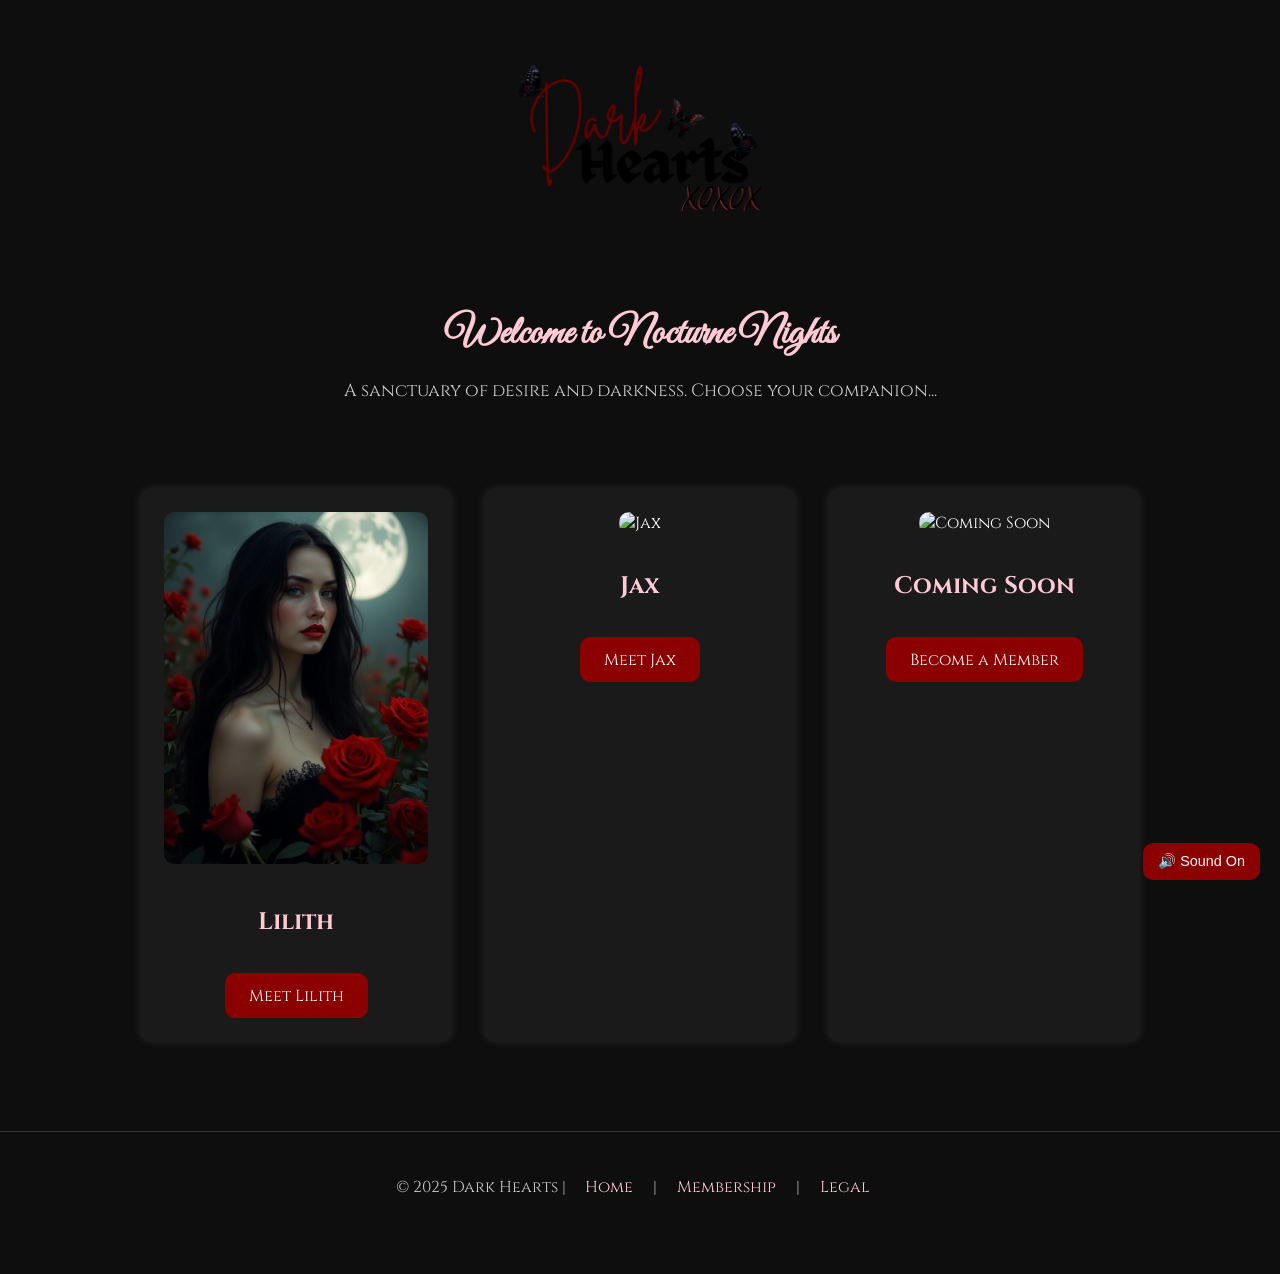
==== index.html @ 301b4809 "Update index.html" ====
<!DOCTYPE html>
<html lang="en">
<head>
  <meta charset="UTF-8">
  <meta name="viewport" content="width=device-width, initial-scale=1.0">
  <title>Welcome to Dark Hearts</title>
  <link href="https://fonts.googleapis.com/css2?family=Cinzel&family=Great+Vibes&display=swap" rel="stylesheet">
  <style>
    body {
      background-color: #0e0e0e;
      color: #fff;
      font-family: 'Cinzel', serif;
      margin: 0;
      padding: 0;
      text-align: center;
    }
    header img {
      width: 250px;
      margin: 2em auto 1em auto;
      display: block;
    }
    h1 {
      font-family: 'Great Vibes', cursive;
      color: #ffcad4;
      font-size: 2.5em;
      margin-bottom: 0.5em;
    }
    p {
      color: #ccc;
      font-size: 1.1em;
      margin-bottom: 3em;
    }
    .companions-grid {
      display: grid;
      grid-template-columns: repeat(auto-fit, minmax(200px, 1fr));
      gap: 2em;
      max-width: 1000px;
      margin: auto;
      padding: 2em;
    }
    .companion-card {
      background-color: #1a1a1a;
      padding: 1.5em;
      border-radius: 12px;
      box-shadow: 0 0 10px rgba(255, 202, 212, 0.1);
      transition: transform 0.3s, box-shadow 0.3s;
    }
    .companion-card:hover {
      transform: scale(1.05);
      box-shadow: 0 0 20px rgba(255, 202, 212, 0.3);
    }
    .companion-card img {
      width: 100%;
      border-radius: 10px;
      margin-bottom: 1em;
    }
    .companion-card a {
      display: inline-block;
      margin-top: 1em;
      padding: 0.7em 1.5em;
      background-color: #8b0000;
      color: #fff;
      border-radius: 10px;
      text-decoration: none;
    }
    footer {
      margin-top: 4em;
      font-size: 0.9em;
      color: #888;
      padding: 2em 0;
      border-top: 1px solid #333;
    }
    footer a {
      color: #ffcad4;
      margin: 0 1em;
      text-decoration: none;
    }
    #toggleAudio {
      position: fixed;
      bottom: 20px;
      right: 20px;
      background: #8b0000;
      color: #fff;
      border: none;
      padding: 10px 15px;
      border-radius: 10px;
      cursor: pointer;
      font-size: 0.9em;
      z-index: 999;
    }
  </style>
</head>

<body>

  <audio id="ambientAudio" loop autoplay muted>
    <source src="audio/Welcome-Dark-Hearts.mp3" type="audio/mpeg">
  </audio>
  <button id="toggleAudio">🔊 Sound On</button>

  <header>
    <img src="images/Dark-Hearts-Logo-official.png" alt="Dark Hearts Logo">
  </header>

  <h1>Welcome to Nocturne Nights</h1>
  <p>A sanctuary of desire and darkness. Choose your companion...</p>
  <div class="companions-grid">
    <!-- Lilith Card -->
    <div class="companion-card">
      <img src="images/lilithportrait.png" alt="Lilith">
      <h2 style="color: #ffcad4;">Lilith</h2>
      <a href="lilith-profile.html">Meet Lilith</a>
    </div>

    <!-- Jax Card -->
    <div class="companion-card">
      <img src="images/jaxportrait.png" alt="Jax">
      <h2 style="color: #ffcad4;">Jax</h2>
      <a href="jax-profile.html">Meet Jax</a>
    </div>

    <!-- Future Companion Placeholder -->
    <div class="companion-card">
      <img src="images/comingsoon.png" alt="Coming Soon">
      <h2 style="color: #ffcad4;">Coming Soon</h2>
      <a href="membership.html">Become a Member</a>
    </div>
  </div>
  <footer>
    <p>
      &copy; 2025 Dark Hearts |  
      <a href="index.html">Home</a> |
      <a href="membership.html">Membership</a> |
      <a href="legal.html">Legal</a>
    </p>
  </footer>

  <script>
    const audio = document.getElementById('ambientAudio');
    const toggle = document.getElementById('toggleAudio');
    window.addEventListener('click', () => {
      if (audio.muted) {
        audio.muted = false;
        audio.play();
        toggle.textContent = '🔇 Sound Off';
      }
    }, { once: true });
    toggle.addEventListener('click', () => {
      if (audio.paused) {
        audio.play();
        toggle.textContent = '🔇 Sound Off';
      } else {
        audio.pause();
        toggle.textContent = '🔊 Sound On';
      }
    });
  </script>

</body>
</html>
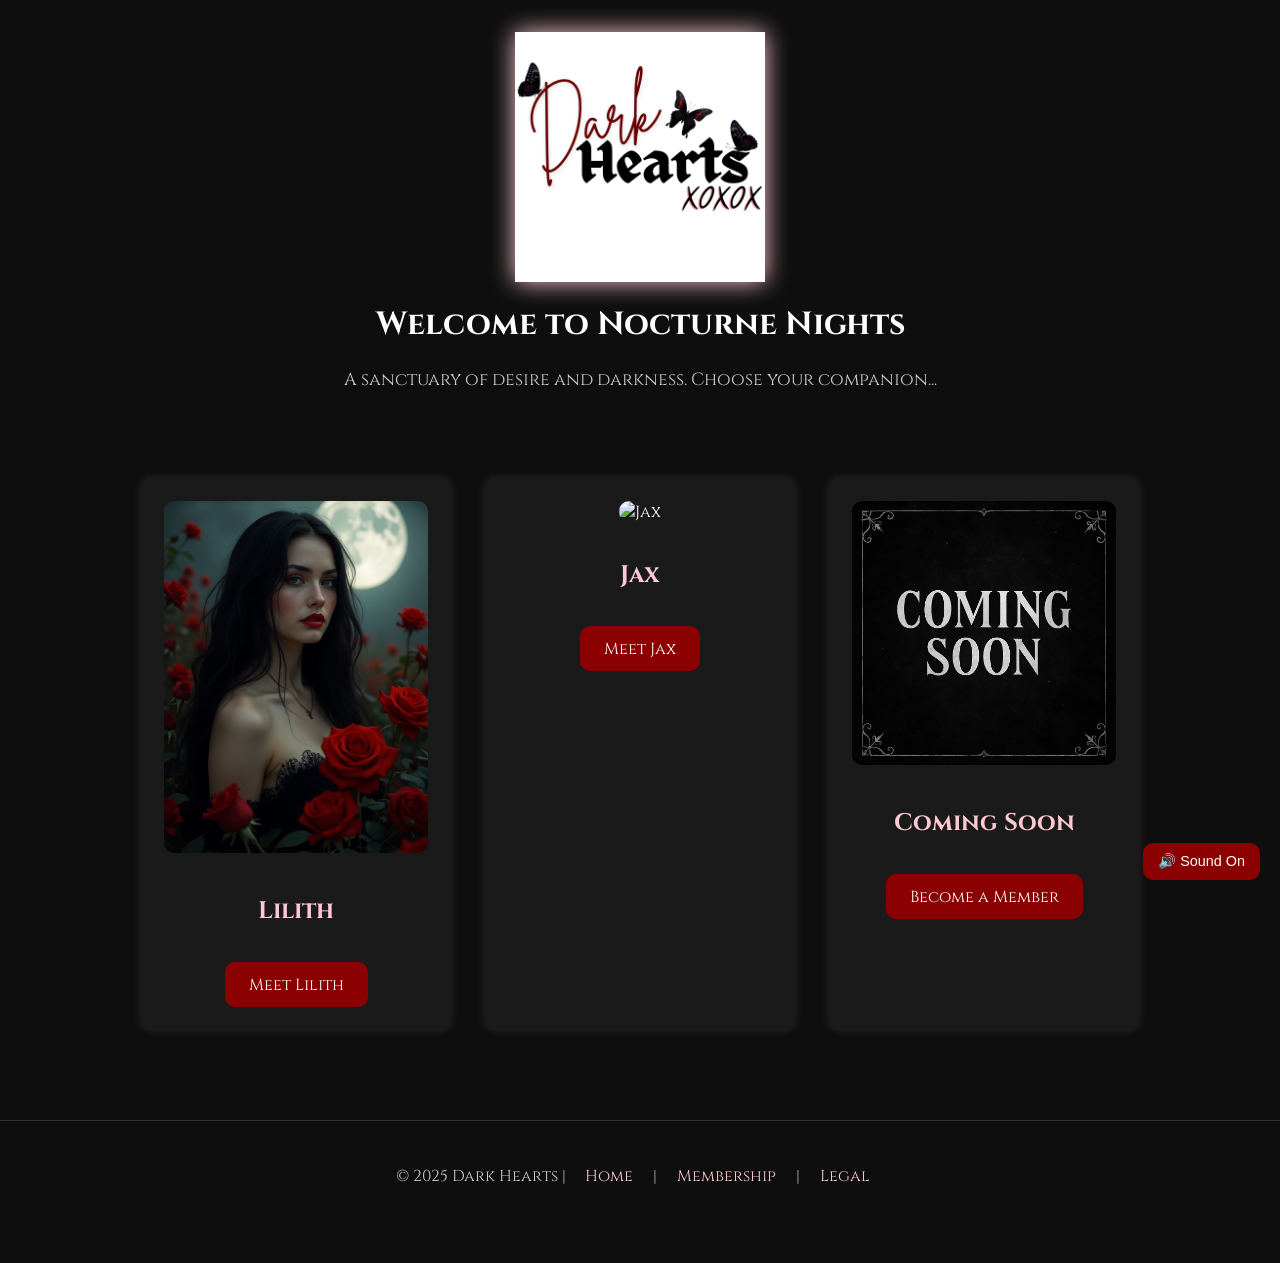
==== commit dc5bf056: "Update index.html" ====
--- a/index.html
+++ b/index.html
@@ -15,9 +15,11 @@
       text-align: center;
     }
     header img {
-      width: 250px;
-      margin: 2em auto 1em auto;
-      display: block;
+  width: 250px;
+  margin: 2em auto 1em auto;
+  display: block;
+  filter: drop-shadow(0 0 12px #ffcad4);
+}
     }
     h1 {
       font-family: 'Great Vibes', cursive;
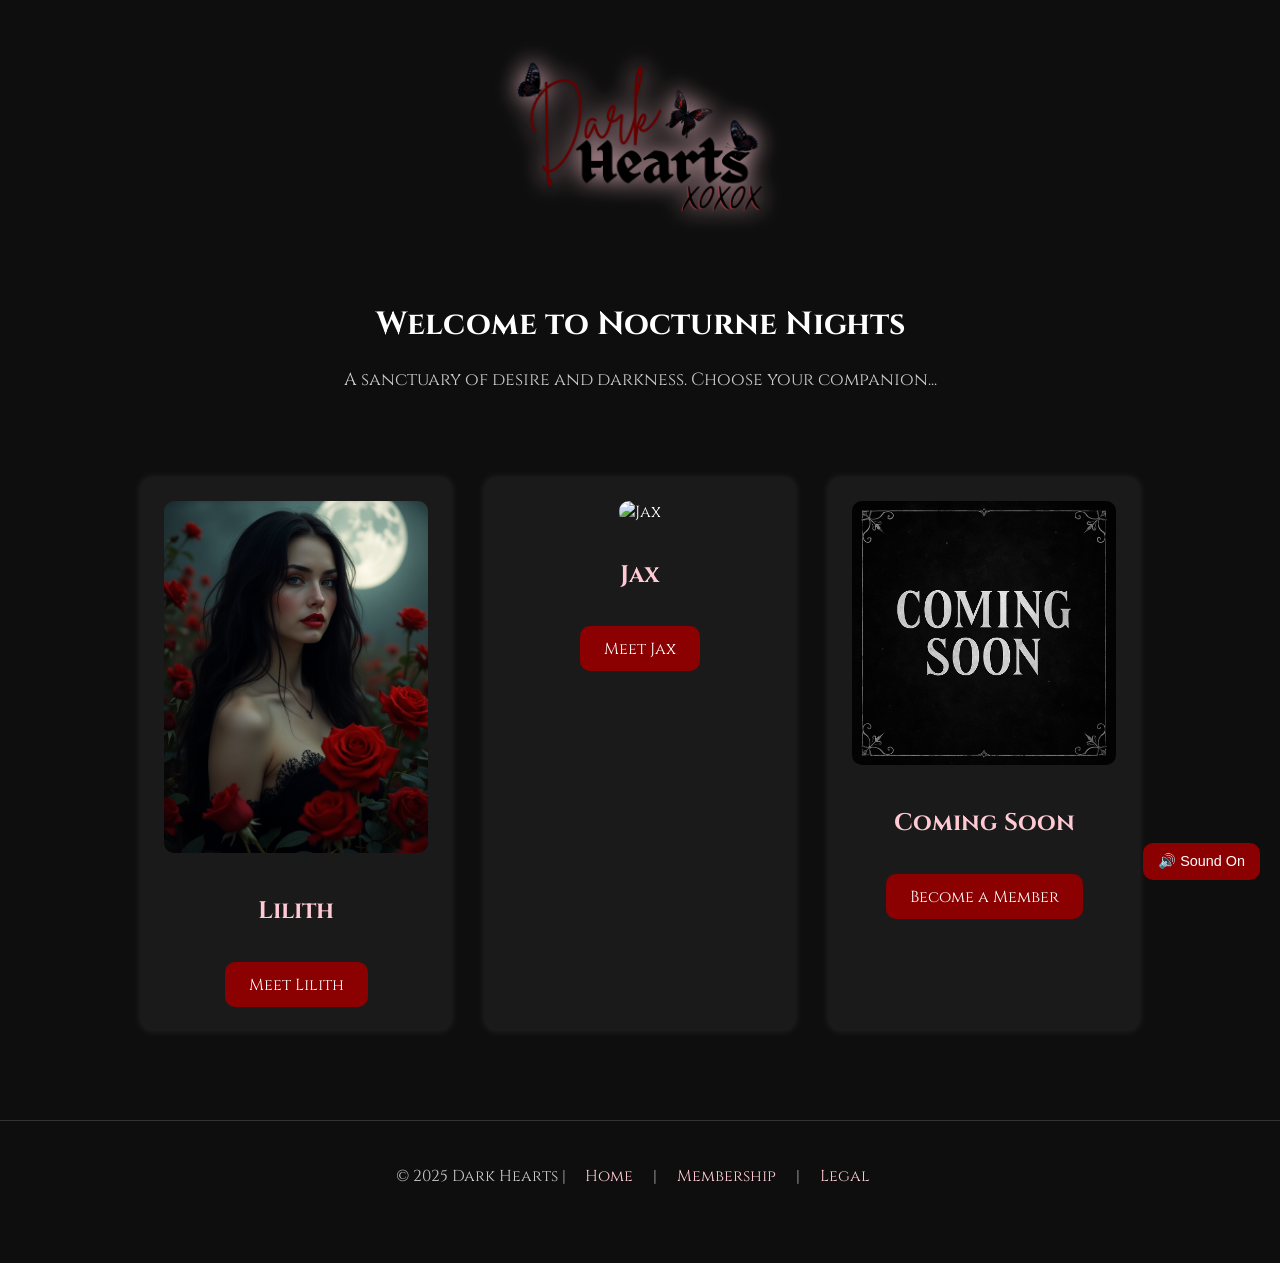
==== commit 9d0e7294: "Update index.html" ====
--- a/index.html
+++ b/index.html
@@ -94,6 +94,17 @@
 </head>
 
 <body>
+<!-- Butterfly Swarm -->
+<div class="butterfly" style="left: 5%; animation-delay: 0s;"></div>
+<div class="butterfly" style="left: 15%; animation-delay: 3s;"></div>
+<div class="butterfly" style="left: 25%; animation-delay: 6s;"></div>
+<div class="butterfly" style="left: 35%; animation-delay: 1s;"></div>
+<div class="butterfly" style="left: 45%; animation-delay: 5s;"></div>
+<div class="butterfly" style="left: 55%; animation-delay: 2s;"></div>
+<div class="butterfly" style="left: 65%; animation-delay: 4s;"></div>
+<div class="butterfly" style="left: 75%; animation-delay: 7s;"></div>
+<div class="butterfly" style="left: 85%; animation-delay: 6s;"></div>
+<div class="butterfly" style="left: 95%; animation-delay: 3s;"></div>
 
   <audio id="ambientAudio" loop autoplay muted>
     <source src="audio/Welcome-Dark-Hearts.mp3" type="audio/mpeg">
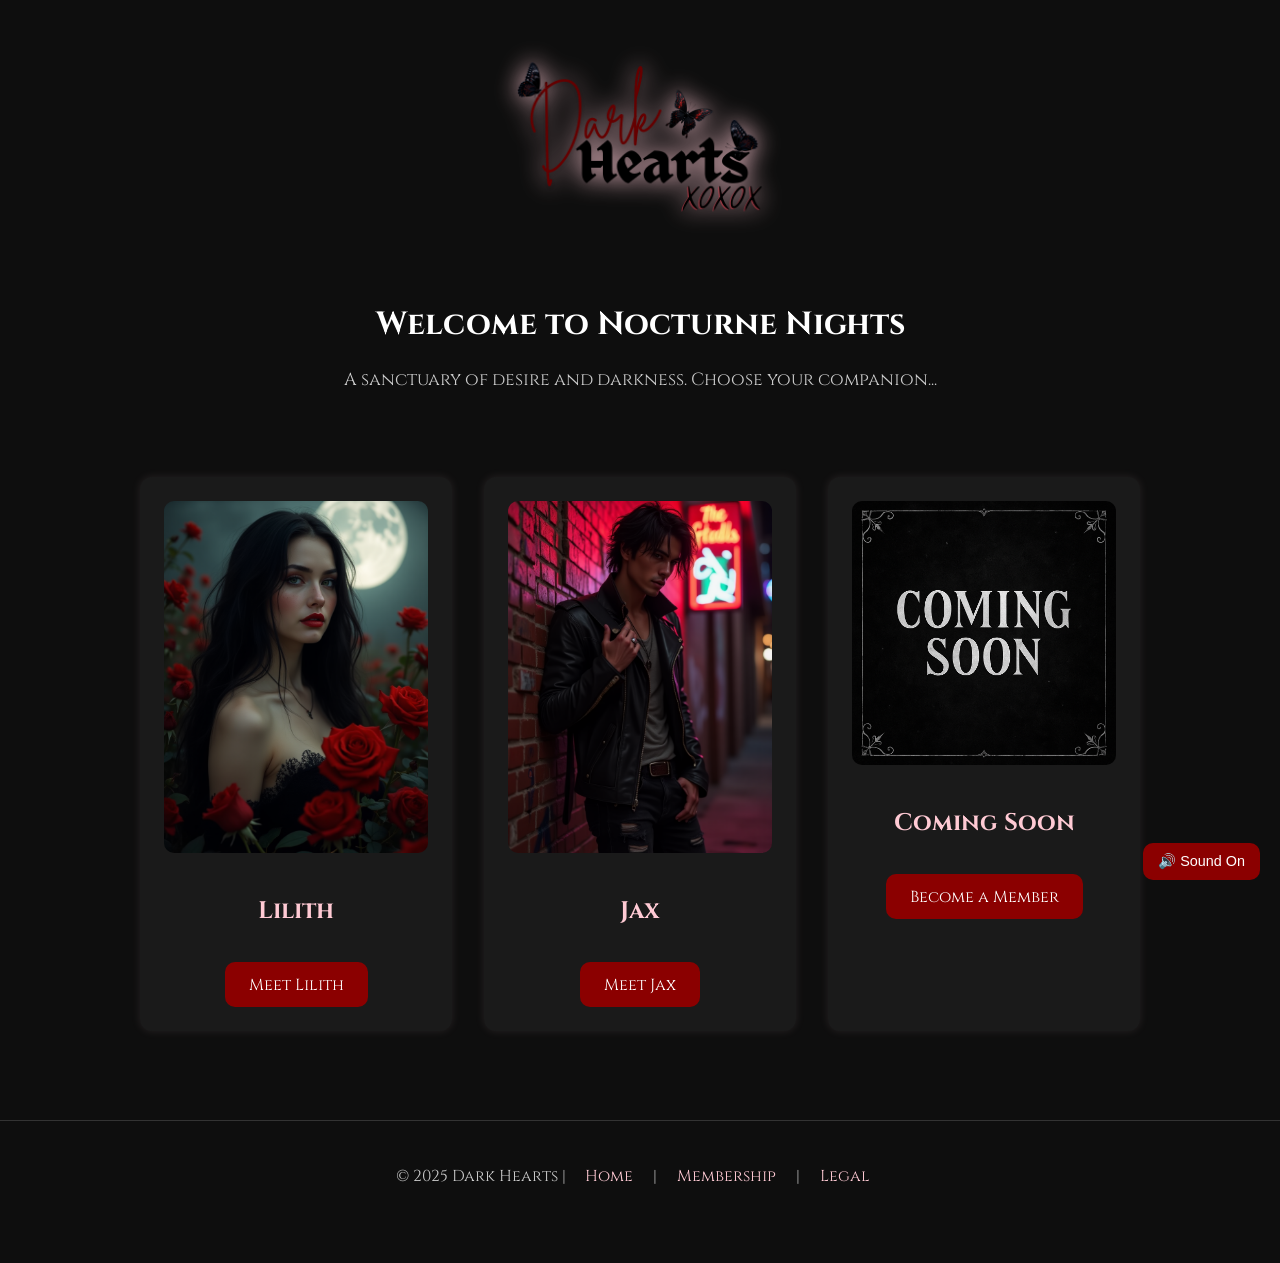
==== commit d8d9ab0b: "Update index.html" ====
--- a/index.html
+++ b/index.html
@@ -127,7 +127,7 @@
 
     <!-- Jax Card -->
     <div class="companion-card">
-      <img src="images/jaxportrait.png" alt="Jax">
+      <img src="images/Jax1.png" alt="Jax">
       <h2 style="color: #ffcad4;">Jax</h2>
       <a href="jax-profile.html">Meet Jax</a>
     </div>
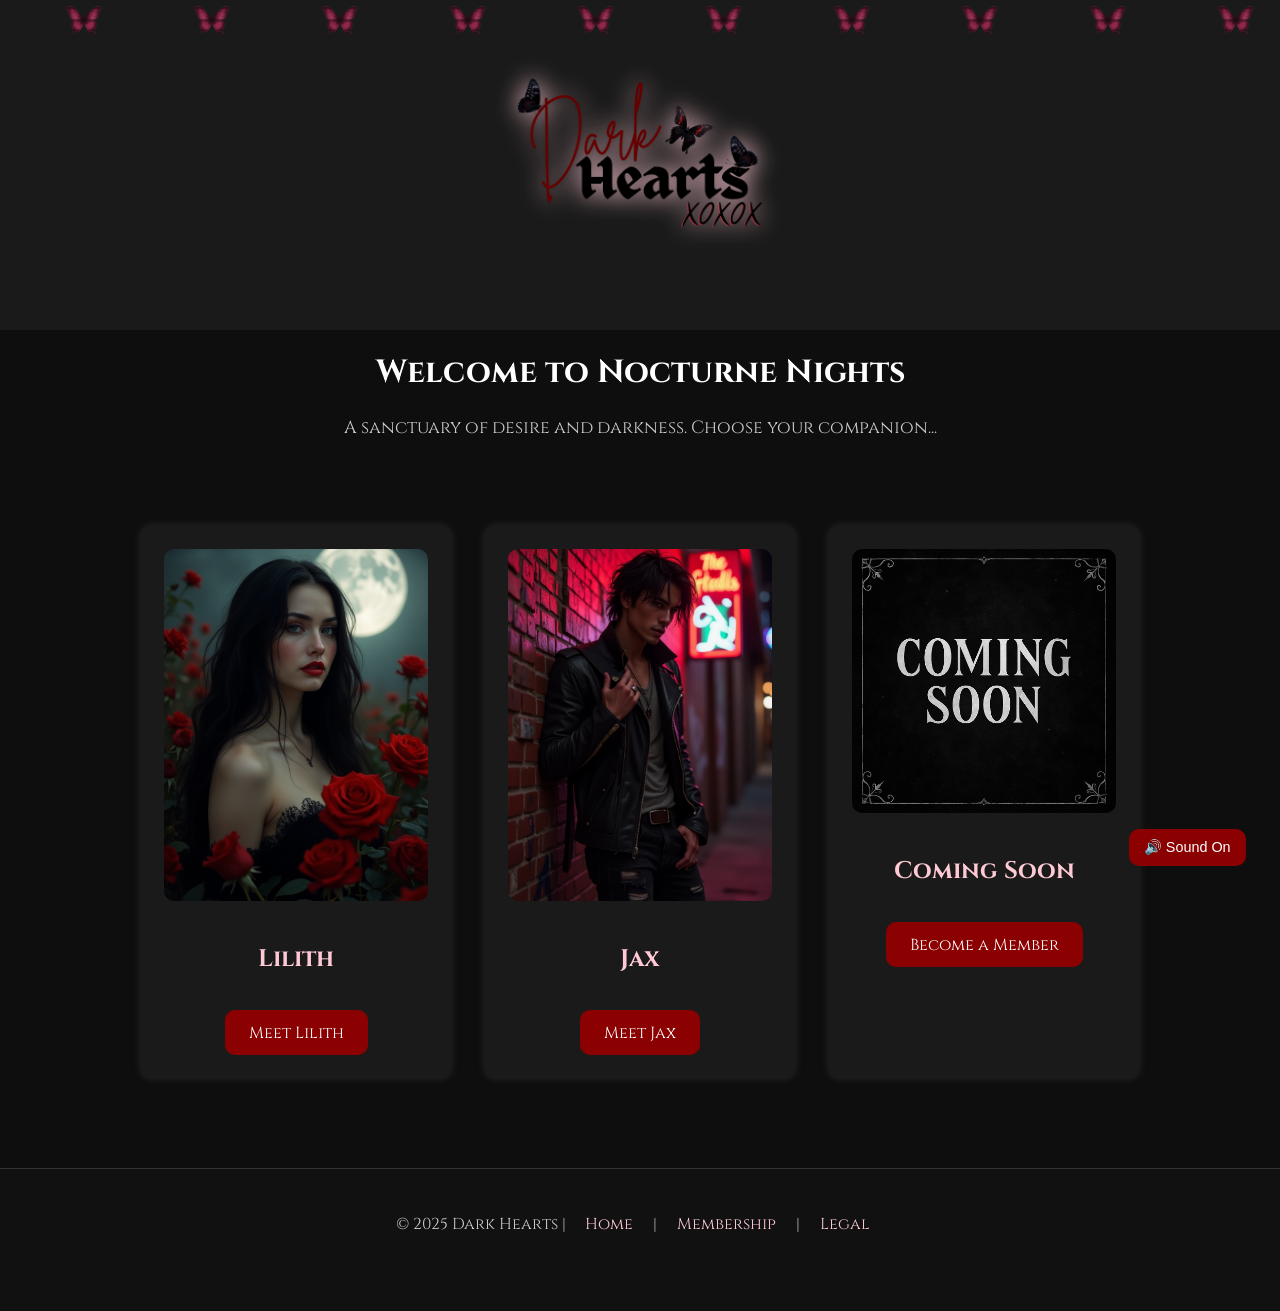
==== commit 99582aeb: "Update index.html" ====
--- a/index.html
+++ b/index.html
@@ -5,6 +5,8 @@
   <meta name="viewport" content="width=device-width, initial-scale=1.0">
   <title>Welcome to Dark Hearts</title>
   <link href="https://fonts.googleapis.com/css2?family=Cinzel&family=Great+Vibes&display=swap" rel="stylesheet">
+  <link rel="stylesheet" href="style.css">
+
   <style>
     body {
       background-color: #0e0e0e;
--- a/style.css
+++ b/style.css
@@ -0,0 +1,94 @@
+body {
+  margin: 0;
+  font-family: 'Inter', sans-serif;
+  background-color: #0e0e0e;
+  color: #f4f4f4;
+}
+header, footer {
+  background-color: #1a1a1a;
+  padding: 1em 2em;
+  text-align: center;
+}
+header nav a {
+  color: #fff;
+  margin: 0 1em;
+  text-decoration: none;
+  font-weight: bold;
+}
+.hero {
+  text-align: center;
+  padding: 6em 2em;
+  background-size: cover;
+  background-position: center;
+  color: #fff;
+}
+.cta-button, button {
+  margin: 1em;
+  padding: 1em 2em;
+  font-size: 1em;
+  border: none;
+  border-radius: 8px;
+  background-color: #8b0000;
+  color: #fff;
+  cursor: pointer;
+}
+.section {
+  padding: 3em 2em;
+  max-width: 1000px;
+  margin: auto;
+}
+.about {
+  display: flex;
+  flex-wrap: wrap;
+  gap: 2em;
+}
+.about img {
+  width: 100%;
+  max-width: 400px;
+  border-radius: 12px;
+}
+.about-text {
+  flex: 1;
+}
+.gallery {
+  display: grid;
+  grid-template-columns: repeat(auto-fit, minmax(200px, 1fr));
+  gap: 1.5em;
+  margin-top: 2em;
+}
+.gallery img {
+  width: 100%;
+  border-radius: 10px;
+}
+footer {
+  background-color: #111;
+  padding: 2em;
+  color: #777;
+  font-size: 0.9em;
+}
+.butterfly {
+  position: absolute;
+  width: 40px;
+  height: 40px;
+  background-image: url('images/butterfly.png');
+  background-size: contain;
+  background-repeat: no-repeat;
+  opacity: 0.6;
+  animation: floatUp 20s linear infinite;
+  pointer-events: none;
+  z-index: 0;
+}
+
+@keyframes floatUp {
+  0% {
+    transform: translateY(100vh) rotate(0deg);
+    opacity: 0;
+  }
+  20% {
+    opacity: 0.6;
+  }
+  100% {
+    transform: translateY(-20vh) rotate(360deg);
+    opacity: 0;
+  }
+}
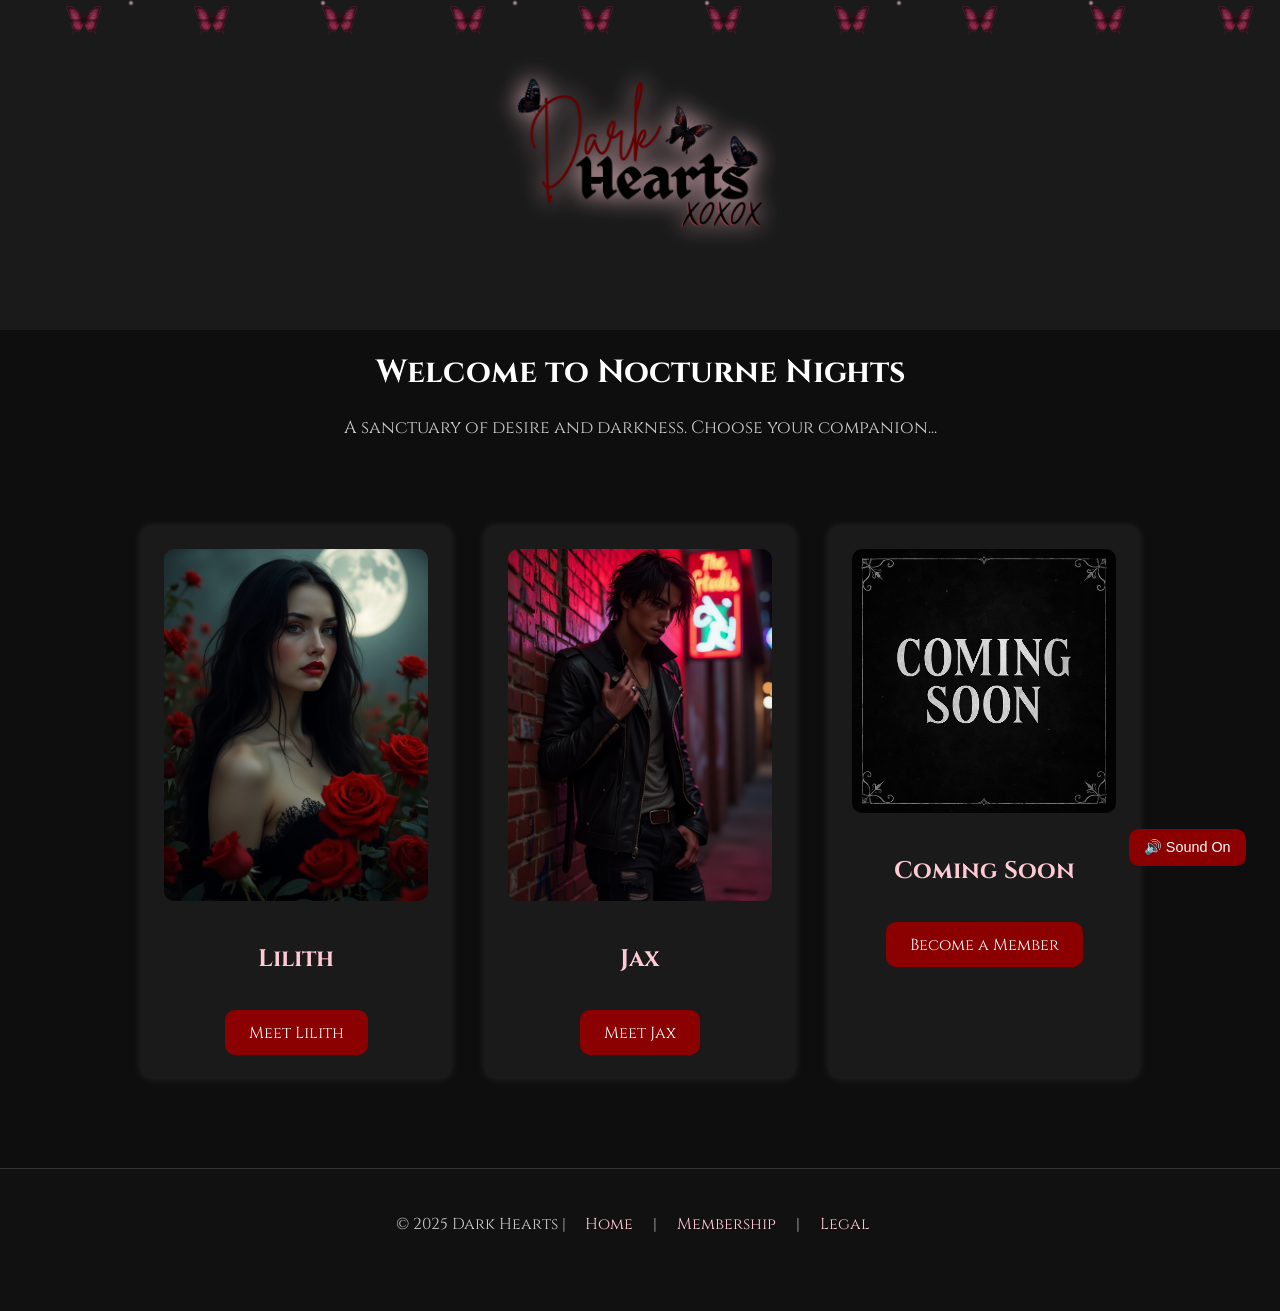
==== commit c88261e8: "Update index.html" ====
--- a/index.html
+++ b/index.html
@@ -97,16 +97,24 @@
 
 <body>
 <!-- Butterfly Swarm -->
-<div class="butterfly" style="left: 5%; animation-delay: 0s;"></div>
-<div class="butterfly" style="left: 15%; animation-delay: 3s;"></div>
-<div class="butterfly" style="left: 25%; animation-delay: 6s;"></div>
-<div class="butterfly" style="left: 35%; animation-delay: 1s;"></div>
-<div class="butterfly" style="left: 45%; animation-delay: 5s;"></div>
-<div class="butterfly" style="left: 55%; animation-delay: 2s;"></div>
-<div class="butterfly" style="left: 65%; animation-delay: 4s;"></div>
-<div class="butterfly" style="left: 75%; animation-delay: 7s;"></div>
-<div class="butterfly" style="left: 85%; animation-delay: 6s;"></div>
-<div class="butterfly" style="left: 95%; animation-delay: 3s;"></div>
+<div class="butterfly pink" style="left: 5%; animation-delay: 0s;"></div>
+<div class="butterfly silver" style="left: 15%; animation-delay: 3s;"></div>
+<div class="butterfly purple" style="left: 25%; animation-delay: 6s;"></div>
+<div class="butterfly pink" style="left: 35%; animation-delay: 1s;"></div>
+<div class="butterfly silver" style="left: 45%; animation-delay: 5s;"></div>
+<div class="butterfly purple" style="left: 55%; animation-delay: 2s;"></div>
+<div class="butterfly pink" style="left: 65%; animation-delay: 4s;"></div>
+<div class="butterfly silver" style="left: 75%; animation-delay: 7s;"></div>
+<div class="butterfly purple" style="left: 85%; animation-delay: 6s;"></div>
+<div class="butterfly pink" style="left: 95%; animation-delay: 3s;"></div>
+<!-- Sparkle Flickers -->
+<div class="sparkle" style="left: 10%; animation-delay: 0s;"></div>
+<div class="sparkle" style="left: 25%; animation-delay: 2s;"></div>
+<div class="sparkle" style="left: 40%; animation-delay: 4s;"></div>
+<div class="sparkle" style="left: 55%; animation-delay: 1s;"></div>
+<div class="sparkle" style="left: 70%; animation-delay: 3s;"></div>
+<div class="sparkle" style="left: 85%; animation-delay: 5s;"></div>
+
 
   <audio id="ambientAudio" loop autoplay muted>
     <source src="audio/Welcome-Dark-Hearts.mp3" type="audio/mpeg">
--- a/style.css
+++ b/style.css
@@ -74,10 +74,11 @@
   background-size: contain;
   background-repeat: no-repeat;
   opacity: 0.6;
-  animation: floatUp 20s linear infinite;
+  animation: floatUp 20s linear infinite, butterflyGlow 6s ease-in-out infinite;
   pointer-events: none;
   z-index: 0;
 }
+
 
 @keyframes floatUp {
   0% {
@@ -92,3 +93,72 @@
     opacity: 0;
   }
 }
+@keyframes butterflyGlow {
+  0%, 100% {
+    filter: drop-shadow(0 0 3px #ffcad4);
+  }
+  50% {
+    filter: drop-shadow(0 0 12px #ffcad4);
+  }
+}
+.butterfly.pink {
+  animation: floatUp 20s linear infinite, glowPink 6s ease-in-out infinite;
+}
+
+.butterfly.purple {
+  animation: floatUp 22s linear infinite, glowPurple 7s ease-in-out infinite;
+}
+
+.butterfly.silver {
+  animation: floatUp 24s linear infinite, glowSilver 8s ease-in-out infinite;
+}
+
+@keyframes glowPink {
+  0%, 100% { filter: drop-shadow(0 0 3px #ffcad4); }
+  50% { filter: drop-shadow(0 0 12px #ffcad4); }
+}
+
+@keyframes glowPurple {
+  0%, 100% { filter: drop-shadow(0 0 3px #a78bfa); }
+  50% { filter: drop-shadow(0 0 12px #a78bfa); }
+}
+
+@keyframes glowSilver {
+  0%, 100% { filter: drop-shadow(0 0 3px #ccc); }
+  50% { filter: drop-shadow(0 0 12px #ccc); }
+}
+.butterfly:hover {
+  filter: drop-shadow(0 0 15px #ffcad4) brightness(1.5);
+  transform: scale(1.1) rotate(10deg);
+  transition: all 0.4s ease-in-out;
+  z-index: 1;
+}
+.sparkle {
+  position: absolute;
+  width: 6px;
+  height: 6px;
+  background: radial-gradient(circle, #ffcad4 0%, transparent 70%);
+  border-radius: 50%;
+  opacity: 0.8;
+  animation: sparkleFlicker 6s linear infinite;
+  pointer-events: none;
+  z-index: 0;
+}
+
+@keyframes sparkleFlicker {
+  0% {
+    transform: translateY(100vh) scale(0.8);
+    opacity: 0;
+  }
+  10% {
+    opacity: 0.5;
+  }
+  50% {
+    transform: translateY(-50vh) scale(1.2);
+    opacity: 0.9;
+  }
+  100% {
+    transform: translateY(-100vh) scale(0.6);
+    opacity: 0;
+  }
+}
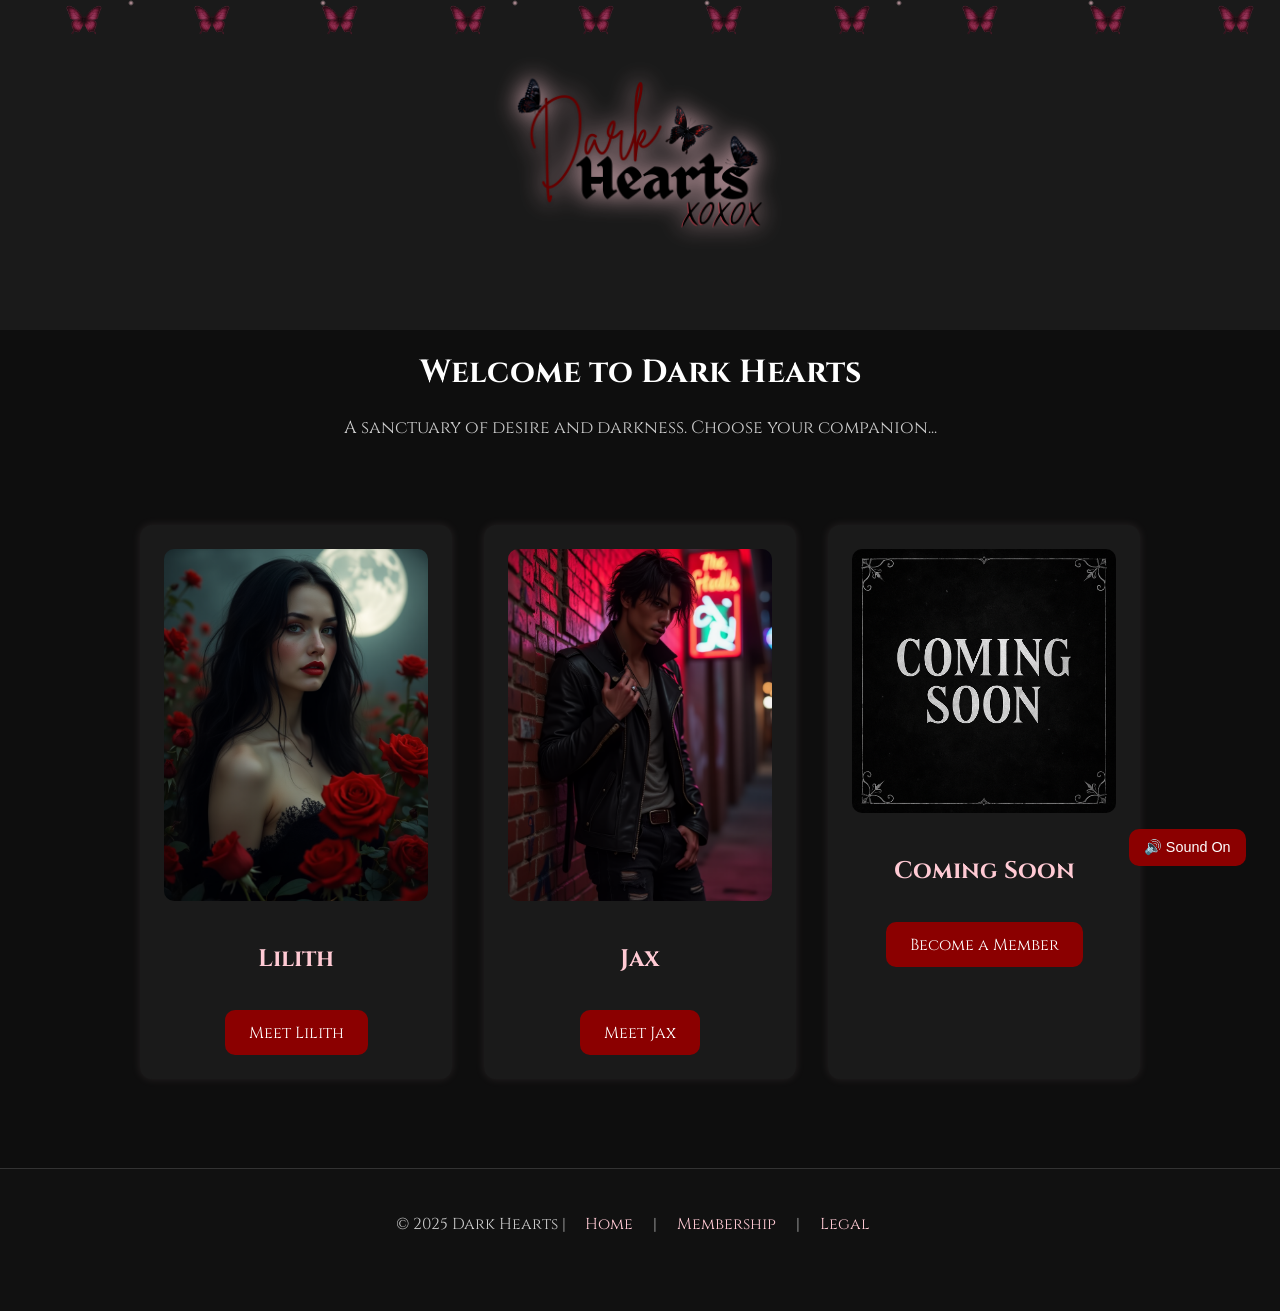
==== commit b7fe5405: "Update index.html" ====
--- a/index.html
+++ b/index.html
@@ -125,7 +125,7 @@
     <img src="images/Dark-Hearts-Logo-official.png" alt="Dark Hearts Logo">
   </header>
 
-  <h1>Welcome to Nocturne Nights</h1>
+  <h1>Welcome to Dark Hearts</h1>
   <p>A sanctuary of desire and darkness. Choose your companion...</p>
   <div class="companions-grid">
     <!-- Lilith Card -->
--- a/style.css
+++ b/style.css
@@ -161,4 +161,21 @@
     transform: translateY(-100vh) scale(0.6);
     opacity: 0;
   }
+  .companion-card a {
+  display: inline-block;
+  margin-top: 1em;
+  padding: 0.7em 1.5em;
+  background-color: #8b0000;
+  color: #fff;
+  border-radius: 10px;
+  text-decoration: none;
+  box-shadow: 0 0 6px #8b0000;
+  transition: all 0.3s ease-in-out;
 }
+
+.companion-card a:hover {
+  box-shadow: 0 0 12px #ffcad4, 0 0 18px #ffcad4;
+  transform: scale(1.05);
+}
+
+}
